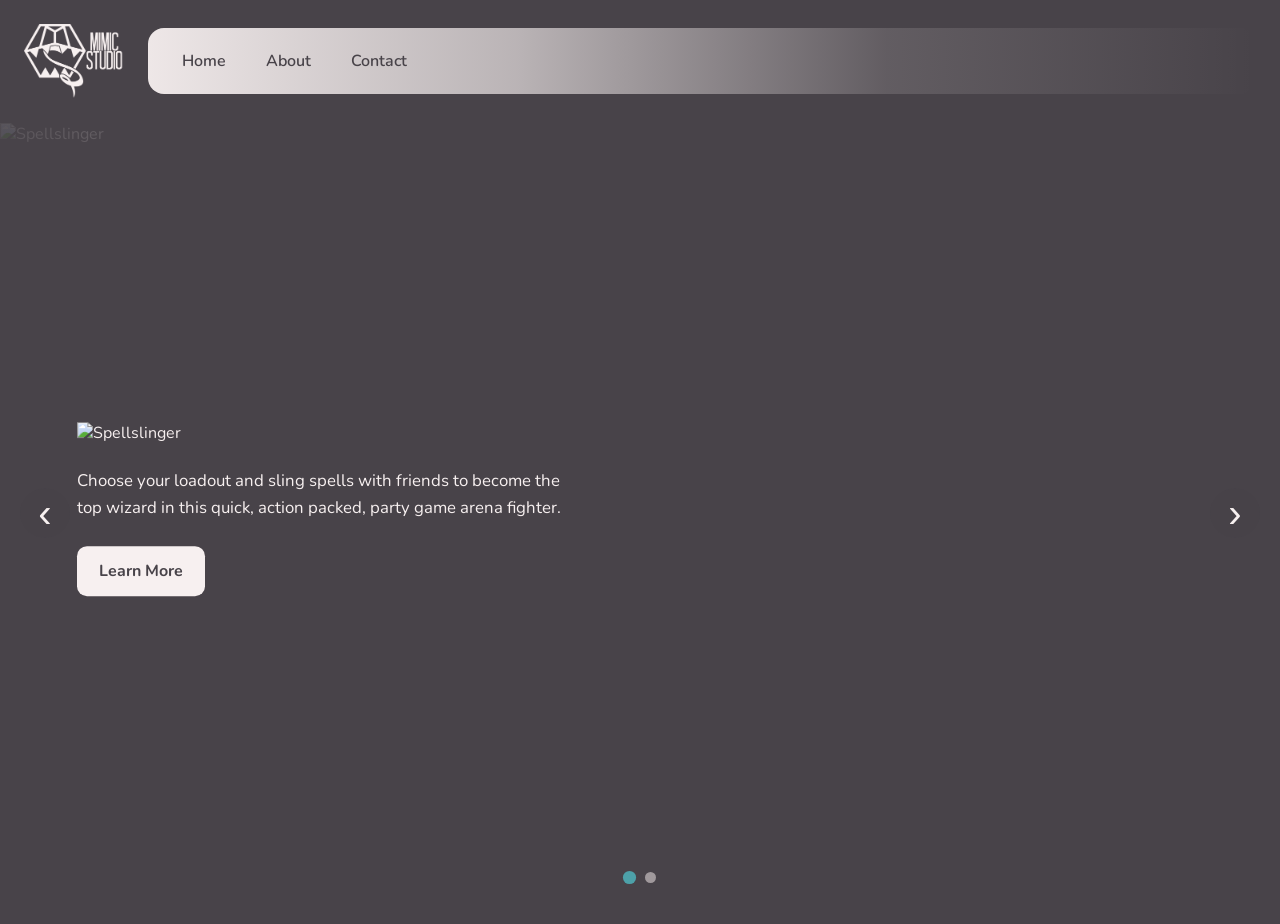
==== index.html @ 869c4aaa "Add files via upload" ====
<!DOCTYPE html> <html lang="en"> <head> <meta charset="UTF-8"> <meta name="viewport" content="width=device-width, initial-scale=1.0"> <title>Mimic Studio</title>
<link rel="preconnect" href="https://fonts.googleapis.com">
<link rel="preconnect" href="https://fonts.gstatic.com" crossorigin>
<link href="https://fonts.googleapis.com/css2?family=Nunito:wght@400;600;700&display=swap" rel="stylesheet">
<link rel="icon" type="image/png" href="{{BASE}}/images/favicon.png">
<link rel="stylesheet" href="css/style.css">

</head> <body>
<div class="top-bar">
    <a href="./" class="logo-link">
        <img src="images/logo.png" alt="Logo" class="logo">
    </a>

    <header class="site-header">
<nav class="navigation">
    <a href="./">Home</a>
    <a href="about/">About</a>
    <a href="contact/">Contact</a>
</nav>

    </header>
</div>

<main> <section class="carousel">
    <div class="carousel-container">

        <div class="carousel-slide active">
            <img src="images/SpellslingerCarousel.png" alt="Spellslinger">

            <div class="carousel-caption">
                <img
                    src="images/SpellslingerLogo.png"
                    alt="Spellslinger"
                    class="carousel-title-image"
                >

                <p>
					Choose your loadout and sling spells with friends to 
					become the top wizard in this quick, action packed, party 
					game arena fighter.

                </p>


                <a href="games/spellslinger" class="carousel-btn">
                    Learn More
                </a>
            </div>
        </div>

        <div class="carousel-slide">
            <img src="images/ManashiftCarousel.png" alt="Manashift">

            <div class="carousel-caption">
                <img
                    src="images/ManashiftLogo.png"
                    alt="Manashift"
                    class="carousel-title-image"
                >

                <p>
                    Trading card shop owner by day, TCG player by night.
                    Dive into this unique card shop simulator and deckbuilder
                    with a playable trading card game inspired by Irish mythology.
                </p>

                <a href="games/manashift" class="carousel-btn">
                    Learn More
                </a>
            </div>
        </div>

        <!-- Navigation Arrows -->
        <button class="carousel-arrow prev">‹</button>
        <button class="carousel-arrow next">›</button>

        <!-- Dots -->
        <div class="carousel-dots">
            <span class="dot active"></span>
            <span class="dot"></span>
        </div>

    </div>

</section>

</main>
<script src="js/main.js"></script>

</body> </html>
---- css/style.css ----
@font-face {
    font-family: "Tall Dark And Handsome";
    src: url("../fonts/talldark.ttf") format("truetype");
    font-weight: normal;
    font-style: normal;
}

@media (max-width: 600px) {
    h1,
    .section-title {
        font-size: 2.75rem;
    }

    h2 {
        font-size: 2.25rem;
    }
}

/*Base*/

* {
    box-sizing: border-box;
    margin: 0;
    padding: 0;
}

html {
    scroll-behavior: smooth;
}

body {
    background-color: #484349;
    color: #F7F0F0;
    font-family: "Nunito", sans-serif;
    min-height: 100vh;
}

/*Top Bar*/

.top-bar {
    display: flex;
    align-items: center;
    gap: 24px;
    margin: 24px;
}

/*Logo*/

.logo-link {
    display: flex;
    align-items: center;
    flex-shrink: 0;
}

.logo {
    display: block;
    width: 100px;
    height: auto;
}

/*Header*/

.site-header {
    flex: 1;

    display: flex;
    align-items: center;

    padding: 12px 18px;

    background: linear-gradient(
        90deg,
        rgba(247, 240, 240, 0.95),
        rgba(247, 240, 240, 0.65),
        rgba(247, 240, 240, 0.15),
        rgba(247, 240, 240, 0)
    );

    border-radius: 16px;

    position: relative;
    z-index: 10;
}

/*Navigation*/

.navigation {
    display: flex;
    align-items: center;
    gap: 8px;
}

.navigation a {
    color: #484349;
    text-decoration: none;
    font-size: 16px;
    font-weight: 600;

    padding: 10px 16px;
    border-radius: 10px;

    transition:
        background-color 0.2s ease,
        color 0.2s ease,
        transform 0.2s ease,
        box-shadow 0.2s ease;
}

.navigation a:hover {
    background-color: #4DA1A9;
    color: #F7F0F0;
    transform: translateY(-2px);
    box-shadow: 0 4px 12px rgba(77, 161, 169, 0.25);
}

/*Main Content*/

main {
    padding: 0;
}

h1,
h2,
.section-title {
    font-family: "Tall Dark And Handsome", sans-serif;
    font-weight: normal;
}

h1 {
    font-size: 3.5rem;
    line-height: 1;
}

h2 {
    font-size: 2.75rem;
    line-height: 1;
}

.section-title {
    font-size: 3.5rem;
    line-height: 1;
}

.about-page {
    text-align: center;
    max-width: 900px;
    margin: 0 auto;
    padding: 0 30px;
}

.about-page h1 {
    margin-top: 0;
    margin-bottom: 16px;
}

.about-page p {
    margin: 0 0 80px 0;
    line-height: 1.6;
}

.about-page h1 + p {
    margin-bottom: 60px;
}

/*Contact Page*/

.contact-page {
    min-height: calc(100vh - 120px);
    display: flex;
    align-items: center;
    justify-content: center;

    padding: 60px 24px;
}

.contact-section {
    width: 100%;
    max-width: 600px;
    text-align: center;
}

.contact-section .section-title {
    margin-bottom: 16px;
}

.contact-section > p {
    color: #F7F0F0;
    font-size: 1.05rem;
    margin-bottom: 24px;
}

/*Newsletter Form*/

.newsletter-form {
    display: flex;
    gap: 10px;
    width: 100%;
}

.newsletter-form input {
    flex: 1;
    min-width: 0;

    padding: 14px 16px;

    background-color: rgba(247, 240, 240, 0.95);
    color: #484349;

    border: none;
    border-radius: 10px;

    font-family: "Nunito", sans-serif;
    font-size: 1rem;

    outline: none;
}

.newsletter-form input::placeholder {
    color: rgba(72, 67, 73, 0.6);
}

.newsletter-form input:focus {
    box-shadow: 0 0 0 3px rgba(247, 240, 240, 0.25);
}

.newsletter-form button {
    padding: 14px 22px;

    background-color: #F7F0F0;
    color: #484349;

    border: none;
    border-radius: 10px;

    font-family: "Nunito", sans-serif;
    font-size: 1rem;
    font-weight: 700;

    cursor: pointer;

    transition:
        background-color 0.2s ease,
        color 0.2s ease,
        transform 0.2s ease;
}

.newsletter-form button:hover {
    background-color: #484349;
    color: #F7F0F0;
    transform: translateY(-2px);
}

/*Contact Logo*/

.contact-logo {
    margin-top: 60px;
}

.contact-logo img {
    display: block;

    width: 60%;
    max-width: 320px;
    height: auto;

    margin: 0 auto;

    opacity: 0;
    animation: logoFade 1.4s ease forwards;
    animation-delay: 0.4s;

    transition:
        transform 0.2s ease,
        opacity 0.2s ease;
}

.contact-logo img:hover {
    opacity: 1;
    transform: scale(1.03);
}

/*Logo Fade In*/

@keyframes logoFade {
    from {
        opacity: 0;
        transform: translateY(20px);
    }

    to {
        opacity: 0.9;
        transform: translateY(0);
    }
}

/*Contact Mobile Layout*/

@media (max-width: 600px) {

    .contact-page {
        padding: 40px 20px;
    }

    .newsletter-form {
        flex-direction: column;
    }

    .newsletter-form input,
    .newsletter-form button {
        width: 100%;
    }

    .contact-logo {
        margin-top: 45px;
    }
}

/*Buttons*/

button,
.carousel-btn {
    font-family: "Nunito", sans-serif;
    cursor: pointer;

    transition:
        background-color 0.2s ease,
        color 0.2s ease,
        transform 0.2s ease,
        box-shadow 0.2s ease;
}

/*Newsletter Button*/

.newsletter-form button {
    padding: 14px 22px;

    background-color: #F7F0F0;
    color: #484349;

    border: none;
    border-radius: 10px;

    font-size: 1rem;
    font-weight: 700;
}

.newsletter-form button:hover {
    background-color: #4DA1A9;
    color: #F7F0F0;
    transform: translateY(-2px);
}

/*General Site Buttons*/

.carousel-btn {
    display: inline-flex;
    align-items: center;
    justify-content: center;

    padding: 14px 22px;

    background-color: #F7F0F0;
    color: #484349;

    text-decoration: none;
    border: none;
    border-radius: 10px;

    font-size: 1rem;
    font-weight: 700;
}

.carousel-btn:hover {
    background-color: #4DA1A9;
    color: #F7F0F0;
    transform: translateY(-2px);
    box-shadow: 0 6px 18px rgba(77, 161, 169, 0.25);
}

/*Carousel*/

.carousel {
    width: 100%;
    height: calc(100vh - 120px);
    min-height: 600px;
    padding: 0;
}

.carousel-container {
    position: relative;
    width: 100%;
    height: 100%;
    max-width: none;
    margin: 0;
    overflow: hidden;
    border-radius: 0;
}

/*Carousel Slides*/

.carousel-slide {
    position: absolute;
    inset: 0;

    width: 100%;
    height: 100%;

    opacity: 0;
    visibility: hidden;

    transition:
        opacity 0.6s ease,
        visibility 0.6s ease;
}

.carousel-slide.active {
    opacity: 1;
    visibility: visible;
}

/*Background Image*/

.carousel-slide > img:first-child {
    display: block;

    width: 100%;
    height: 100%;

    object-fit: cover;
}

/*Dark Overlay*/

.carousel-slide::after {
    content: "";

    position: absolute;
    inset: 0;

    background: linear-gradient(
        90deg,
        rgba(72, 67, 73, 0.9) 0%,
        rgba(72, 67, 73, 0.65) 40%,
        rgba(72, 67, 73, 0.15) 75%,
        rgba(72, 67, 73, 0.05) 100%
    );

    pointer-events: none;
}

/*Carousel Caption*/

.carousel-caption {
    position: absolute;
    z-index: 2;

    left: 6%;
    top: 50%;

    transform: translateY(-50%);

    width: 42%;
    max-width: 500px;

    text-align: left;
}

/*Game Logo*/

.carousel-title-image {
    display: block;

    width: 100%;
    max-width: 400px;
    height: auto;

    margin-bottom: 24px;
}

/*Carousel Description*/

.carousel-caption p {
    color: #F7F0F0;

    font-size: 1.05rem;
    line-height: 1.6;

    margin-bottom: 24px;
}

/*Carousel Buttons*/

.carousel-caption .carousel-btn {
    margin-right: 8px;
    margin-bottom: 8px;
}

/*Navigation Arrows*/

.carousel-arrow {
    position: absolute;
    z-index: 5;

    top: 50%;
    transform: translateY(-50%);

    width: 50px;
    height: 50px;

    display: flex;
    align-items: center;
    justify-content: center;

    padding: 0;

    background-color: rgba(72, 67, 73, 0.65);
    color: #F7F0F0;

    border: none;
    border-radius: 50%;

    font-family: Arial, sans-serif;
    font-size: 2.5rem;
    font-weight: 300;
    line-height: 1;

    cursor: pointer;

    transition:
        background-color 0.2s ease,
        transform 0.2s ease,
        box-shadow 0.2s ease;
}

.carousel-arrow.prev {
    left: 20px;
}

.carousel-arrow.next {
    right: 20px;
}

.carousel-arrow:hover {
    background-color: #4DA1A9;

    transform:
        translateY(-50%)
        scale(1.05);

    box-shadow:
        0 6px 18px rgba(77, 161, 169, 0.3);
}

/*Carousel Dots*/

.carousel-dots {
    position: absolute;

    z-index: 5;

    bottom: 20px;
    left: 50%;

    transform: translateX(-50%);

    display: flex;
    align-items: center;
    gap: 10px;
}

.carousel-dots .dot {
    width: 11px;
    height: 11px;

    display: block;

    background-color: rgba(247, 240, 240, 0.5);

    border-radius: 50%;

    cursor: pointer;

    transition:
        background-color 0.2s ease,
        transform 0.2s ease;
}

.carousel-dots .dot:hover {
    background-color: #F7F0F0;
    transform: scale(1.15);
}

.carousel-dots .dot.active {
    background-color: #4DA1A9;
    transform: scale(1.2);
}

/*Carousel Mobile Layout*/

@media (max-width: 800px) {

    .carousel {
        padding: 10px 0 30px;
    }

    .carousel-container {
        height: 600px;
        border-radius: 12px;
    }

    .carousel-slide::after {
        background: linear-gradient(
            180deg,
            rgba(72, 67, 73, 0.15) 0%,
            rgba(72, 67, 73, 0.65) 40%,
            rgba(72, 67, 73, 0.95) 100%
        );
    }

    .carousel-caption {
        left: 8%;
        right: 8%;
        bottom: 55px;
        top: auto;

        width: auto;
        max-width: none;

        transform: none;

        text-align: center;
    }

    .carousel-title-image {
        width: 80%;
        max-width: 350px;

        margin: 0 auto 18px;
    }

    .carousel-caption p {
        font-size: 0.95rem;
        line-height: 1.5;

        margin-bottom: 18px;
    }

    .carousel-caption .carousel-btn {
        padding: 11px 17px;
        font-size: 0.9rem;
    }

    .carousel-arrow {
        width: 42px;
        height: 42px;

        font-size: 2rem;
    }

    .carousel-arrow.prev {
        left: 10px;
    }

    .carousel-arrow.next {
        right: 10px;
    }
}

/*Small Mobile*/

@media (max-width: 500px) {

    .carousel-container {
        height: 550px;
    }

    .carousel-caption {
        left: 10%;
        right: 10%;
    }

    .carousel-title-image {
        width: 75%;
    }

    .carousel-caption p {
        font-size: 0.9rem;
    }

    .carousel-arrow {
        width: 36px;
        height: 36px;

        font-size: 1.7rem;
    }
}

/*Game Hero Banner*/

.game-hero-banner {
    position: relative;

    width: 100%;
    height: 65vh;

    overflow: hidden;
}

.hero-banner-image {
    position: absolute;
    inset: 0;

    width: 100%;
    height: 110%;

    object-fit: cover;

    filter: brightness(55%);

    opacity: 0;

    animation: heroFadeIn 1.2s ease forwards;

    z-index: 0;

    transition: transform 0.1s linear;
}

/*Dark Gradient*/

.game-hero-banner::before {
    content: "";

    position: absolute;
    top: 0;
    left: 0;

    width: 100%;
    height: 120px;

    background: linear-gradient(
        to bottom,
        rgba(72, 67, 73, 0.65),
        transparent
    );

    z-index: 2;
}

/*Hero Overlay*/

.hero-overlay {
    position: absolute;

    top: 50%;
    left: 50%;

    transform: translate(-50%, -50%);

    text-align: center;

    max-width: 900px;
    width: 90%;

    padding: 2rem;

    opacity: 0;

    animation: overlayFadeIn 1.4s ease forwards;
    animation-delay: 0.4s;

    z-index: 2;
}

/*Hero Logo*/

.hero-logo {
    width: 480px;
    max-width: 70vw;

    margin-bottom: 1.5rem;
}

/*Hero Text*/

.hero-text {
    color: #F7F0F0;

    line-height: 1.6;

    margin-bottom: 1.75rem;

    font-size: 1.15rem;
}

/*Hero Animations*/

@keyframes heroFadeIn {

    from {
        opacity: 0;
    }

    to {
        opacity: 1;
    }
}

@keyframes overlayFadeIn {

    from {
        opacity: 0;
        transform: translate(-50%, -35%);
    }

    to {
        opacity: 1;
        transform: translate(-50%, -50%);
    }
}
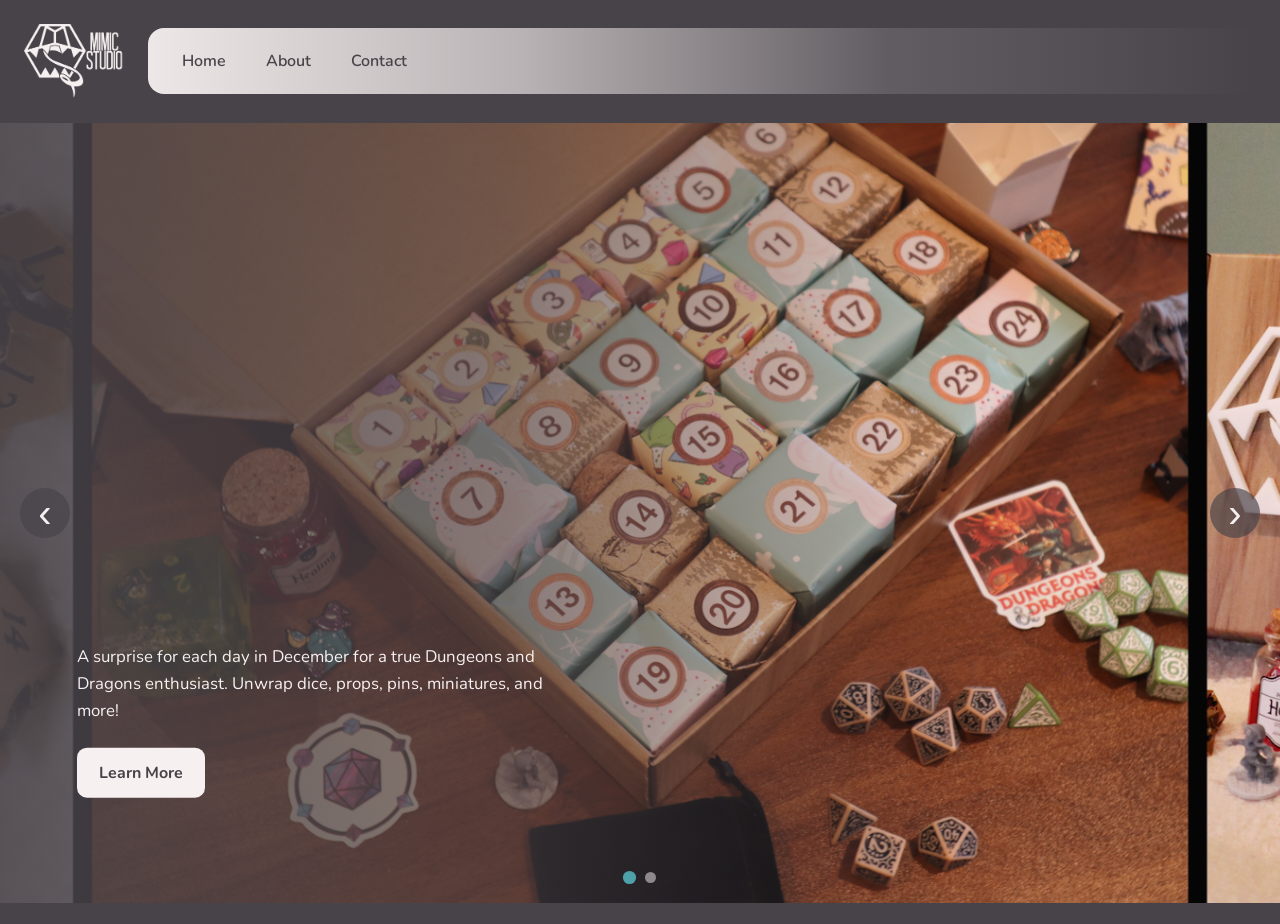
==== commit 12b1e480: "AdventCalendar" ====
--- a/index.html
+++ b/index.html
@@ -2,7 +2,7 @@
 <link rel="preconnect" href="https://fonts.googleapis.com">
 <link rel="preconnect" href="https://fonts.gstatic.com" crossorigin>
 <link href="https://fonts.googleapis.com/css2?family=Nunito:wght@400;600;700&display=swap" rel="stylesheet">
-<link rel="icon" type="image/png" href="{{BASE}}/images/favicon.png">
+<link rel="icon" type="image/png" href="images/favicon.png">
 <link rel="stylesheet" href="css/style.css">
 
 </head> <body>
@@ -25,24 +25,24 @@
     <div class="carousel-container">
 
         <div class="carousel-slide active">
-            <img src="images/SpellslingerCarousel.png" alt="Spellslinger">
+            <img src="images/AdventCarousel.png" alt="Spellslinger">
 
             <div class="carousel-caption">
                 <img
-                    src="images/SpellslingerLogo.png"
+                    src="images/AdventLogo.png"
                     alt="Spellslinger"
                     class="carousel-title-image"
                 >
 
                 <p>
-					Choose your loadout and sling spells with friends to 
-					become the top wizard in this quick, action packed, party 
-					game arena fighter.
+					A surprise for each day in December for a true 
+					Dungeons and Dragons enthusiast. Unwrap dice, 
+					props, pins, miniatures, and more!
 
                 </p>
 
 
-                <a href="games/spellslinger" class="carousel-btn">
+                <a href="games/advent" class="carousel-btn">
                     Learn More
                 </a>
             </div>
